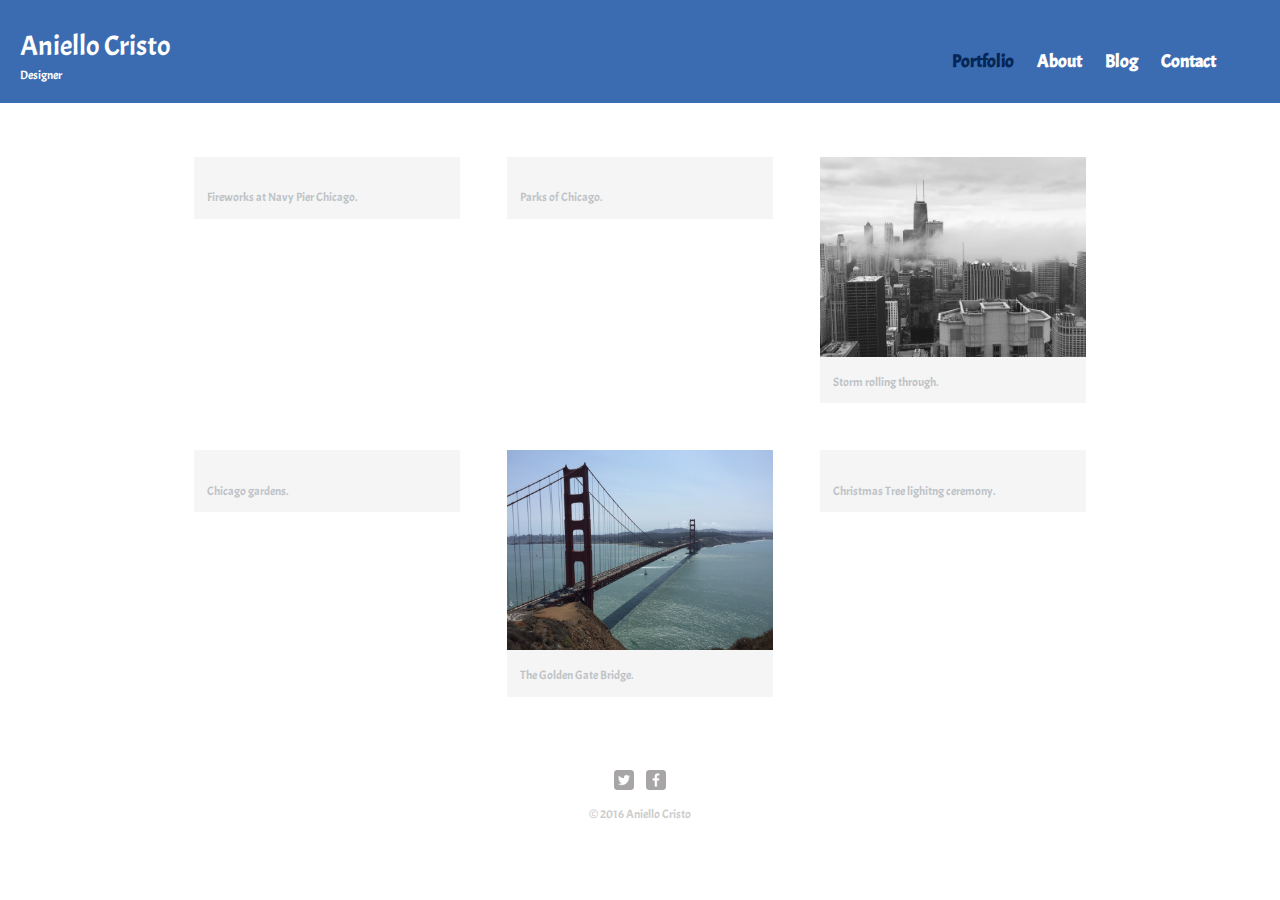
==== index.html @ b0be0b01 "initial commit" ====
<!DOCTYPE HTML>
<html>
  <head>
    <meta charset="utf-8">
    <title>Aniello Cristo | Designer</title>
    <link rel="stylesheet" href="css/normalize.css">
    <link href="https://fonts.googleapis.com/css?family=Acme" rel="stylesheet" type='text/css'>
    <link rel="stylesheet" href="css/main.css">
    <link rel="stylesheet" href="css/responsive.css">
    <meta name="viewport" content="width=device-width, intital-scale=1.0">
  </head>
  <body>
    <header>
      <a href="index.html" id="logo">
        <h1>Aniello Cristo</h1>
        <h2>Designer</h2>
      </a>
      <nav>
        <ul>
          <li><a href="index.html" class="selected">Portfolio</a></li>
          <li><a href="about.html">About</a></li>
          <li><a href="blog.html">Blog</a></li>
          <li><a href="contact.html">Contact</a></li>
        </ul>
      </nav>
    </header>
    <div id="wrapper">
      <section>
        <ul id="gallery">
          <li>
            <a href="img/01fireworks.png">
              <img src="img/01fireworks.png" alt="">
              <p>Fireworks at Navy Pier Chicago.</p>
            </a>
          </li>
          <li>
            <a href="img/03chilake.jpg">
              <img src="img/03chilake.jpg" alt="">
              <p>Parks of Chicago.</p>
            </a>
          </li>
          <li>
            <a href="img/05chicloud.jpg">
              <img src="img/05chicloud.jpg" alt="">
              <p>Storm rolling through.</p>
            </a>
          </li>
          <li>
            <a href="img/07chiconserv.jpg">
              <img src="img/07chiconserv.jpg" alt="">
              <p>Chicago gardens.</p>
            </a>
          </li>
          <li>
            <a href="img/09goldgate.jpg">
              <img src="img/09goldgate.jpg" alt="">
              <p>The Golden Gate Bridge.</p>
            </a>
          </li>
          <li>
            <a href="img/13treelighting.jpg">
              <img src="img/13treelighting.jpg" alt="">
              <p>Christmas Tree lighitng ceremony.</p>
            </a>
          </li>
        </ul>
      </section>
    <footer>
      <a href="http://twitter.com"><img src="img/twitter-wrap.png" alt="Twitter Logo" class="social-icon"></a>
      <a href="http://facebook.com"><img src="img/facebook-wrap.png" alt="Facebook Logo" class="social-icon"></a>
      <p>&copy; 2016 Aniello Cristo</p>
    </footer>
  </div>
  </body>
</html>
---- css/main.css ----
/*****************************
GENERAL
*****************************/

body {
  font-family: 'Acme', sans-serif;
}

#wrapper {
  max-width: 940px;
  margin: 0 auto;
  padding: 0 5%;
}

a {
  text-decoration: none;
}

a {
  color: #3B6CB1;
}

img {
  max-width: 100%;
}

h3 {
  margin: 0 0 1em 0;
}
/*****************************
Heading
*****************************/

/*Site Body */
header {
  float: left;
  margin:  0 0 30px 0;
  padding: 5px 0 0 0;
  width: 100%;
}

#logo {
  text-align: center;
  margin: 0;
}

body {
  background-color: #fff;
  color: #999;
}

h1 {
  font-family: 'Acme', sans-serif;
  margin: 15px 0;
  font-size: 1.75em;
  font-weight: normal;
  line-height: 0.8em;
}

h2 {
  font-size: 0.75em;
  margin: -5px 0 0;
  font-weight: normal;
}

/*****************************
Navigation
*****************************/

nav {
  text-align: center;
  padding: 10px 0;
  margin: 20px 0 0;
}

nav ul {
  list-style: none;
  margin: 0 10px;
  padding: 0;
}

nav li {
  display: inline-block;
}

nav a {
  font-weight: 800;
  padding: 15px 10px;
}

/*****************************
Footer
*****************************/

footer {
  font-size: 0.75em;
  text-align: center;
  clear: both;
  padding-top: 50px;
  color: #ccc;
}
.social-icon {
  width: 20px;
  height: 20px;
  margin: 0 5px;
}
/*****************************
PAGE: PORTFOLIO
*****************************/

#gallery {
  margin: 0;
  padding: 0;
  list-style: none;
}

#gallery li {
  float: left;
  width: 45%;
  margin: 2.5%;
  background-color: #f5f5f5;
  color: #bdc3c7;
}

#gallery li a p {
  margin: 0;
  padding: 5%;
  font-size: 0.74em;
  color: #bdc3c7
}

/*****************************
PAGE: ABOUT
*****************************/

.profile-photo {
  display: block;
  max-width: 150px;
  margin: 0 auto 30px;
  border-radius: 25%;
}

/*****************************
PAGE: CONTACT
*****************************/

.contact-info {
  list-style: none;
  padding: 0;
  margin: 0;
  font-size: 0.9em;
}

.contact-info a{
  display: block;
  min-height: 20px;
  background-repeat: no-repeat;
  background-size: 20px 20px;
  padding: 0 0 0 30px;
  margin: 0 0 10px 0;
}

.contact-info li.phone a{
  background-image: url('../img/phone.png');
}

.contact-info li.mail a{
  background-image: url('../img/mail.png');
}

.contact-info li.twitter a{
  background-image: url('../img/twitter.png');
}

/*****************************
COLORS
*****************************/

/* Green header */
header {
  background: #3B6CB1;
  border: #204C8B;
}

h1, h2 {
  color: #fff;
}

/*nav background on mobile*/
nav {
  background: #204C8B;
}

/*nav link color*/
nav a, nav a:visited {
  color: #fff;
}

nav a.selected, nav a:hover {
  color: #052656;
}
---- css/responsive.css ----
@media screen and (min-width: 480px) {
  /*****************************
  TWO COLUMN LAYOUT
  *****************************/

  #primary {
    width: 50%;
    float: left;
  }

  #secondary {
    width: 40%;
    float: right;
  }

  /*****************************
  WIDTH CALCULATIONS
  Existing Margins: 2.5% (on each size = 5% total)
  3 images x 5 margine = 15% (Margins total)
  100% - 15% = 85%
  85% / 3 = 28.33%
  *****************************/

  /*****************************
  PAGE: PORTFOLIO
  *****************************/

  #gallery li {
    width: 28.3333%;
  }

  /*****************************
  PAGE: ABOUT
  *****************************/

  .profile-photo {
    float: left;
    margin: 0 5% 20px 0;
  }

      #gallery li:nth-child(4n) {
        clear: left;
      }
}

@media screen and (min-width: 660px) {

  /*****************************
  HEADER
  *****************************/


  #gallery li {
    width: 28.3333%;
  }


  nav {
    background: none;
    float: right;
    font-size: 1.125em;
    margin-right: 5%;
    text-align: right;
    width; 45%;
  }

  #logo {
    float: left;
    margin-left; 5%;
    text-align: left;
    width: 45%;
  }

  header {
    padding: 20px;
  }

}
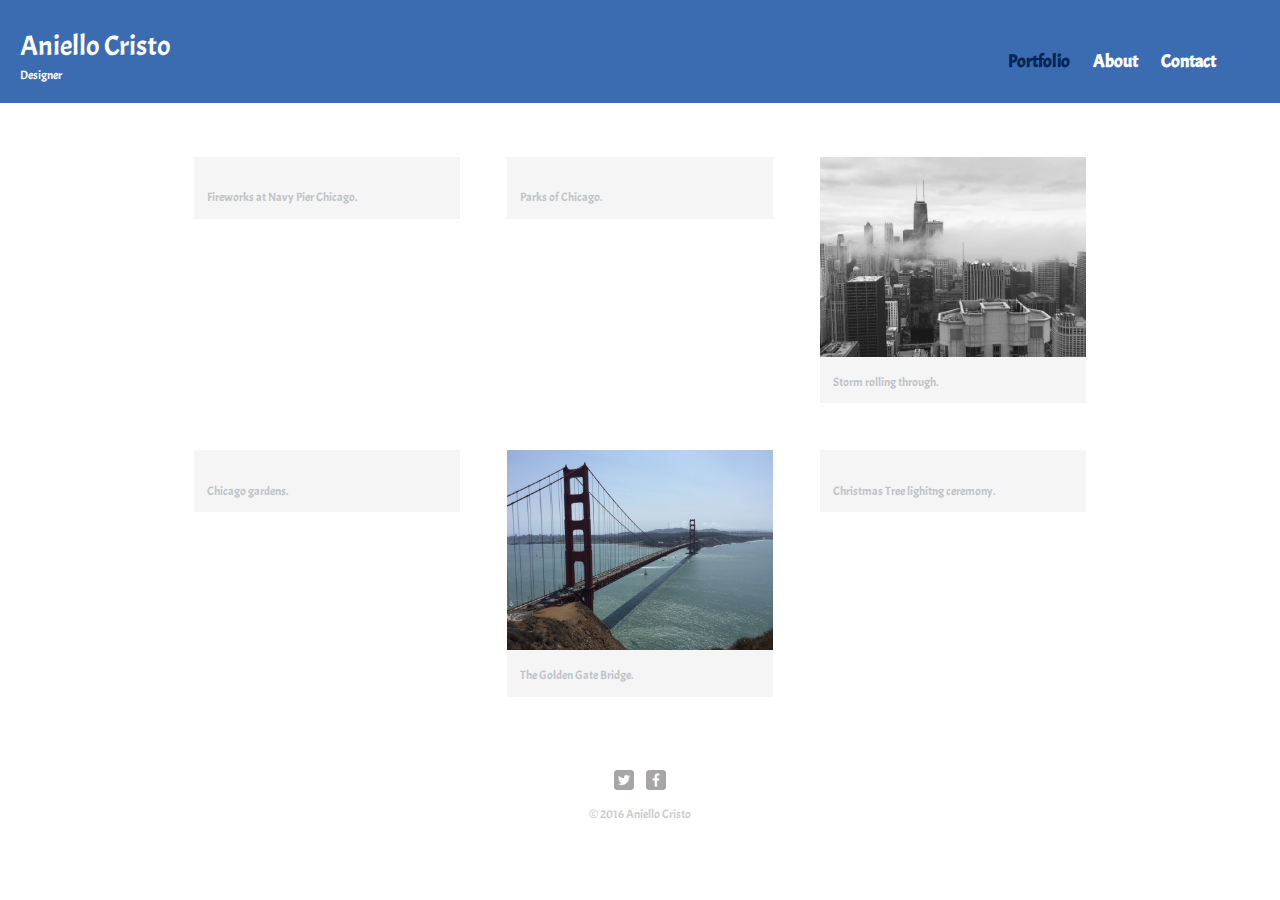
==== commit 6b73f417: "Remove Blog Link" ====
--- a/index.html
+++ b/index.html
@@ -19,7 +19,6 @@
         <ul>
           <li><a href="index.html" class="selected">Portfolio</a></li>
           <li><a href="about.html">About</a></li>
-          <li><a href="blog.html">Blog</a></li>
           <li><a href="contact.html">Contact</a></li>
         </ul>
       </nav>
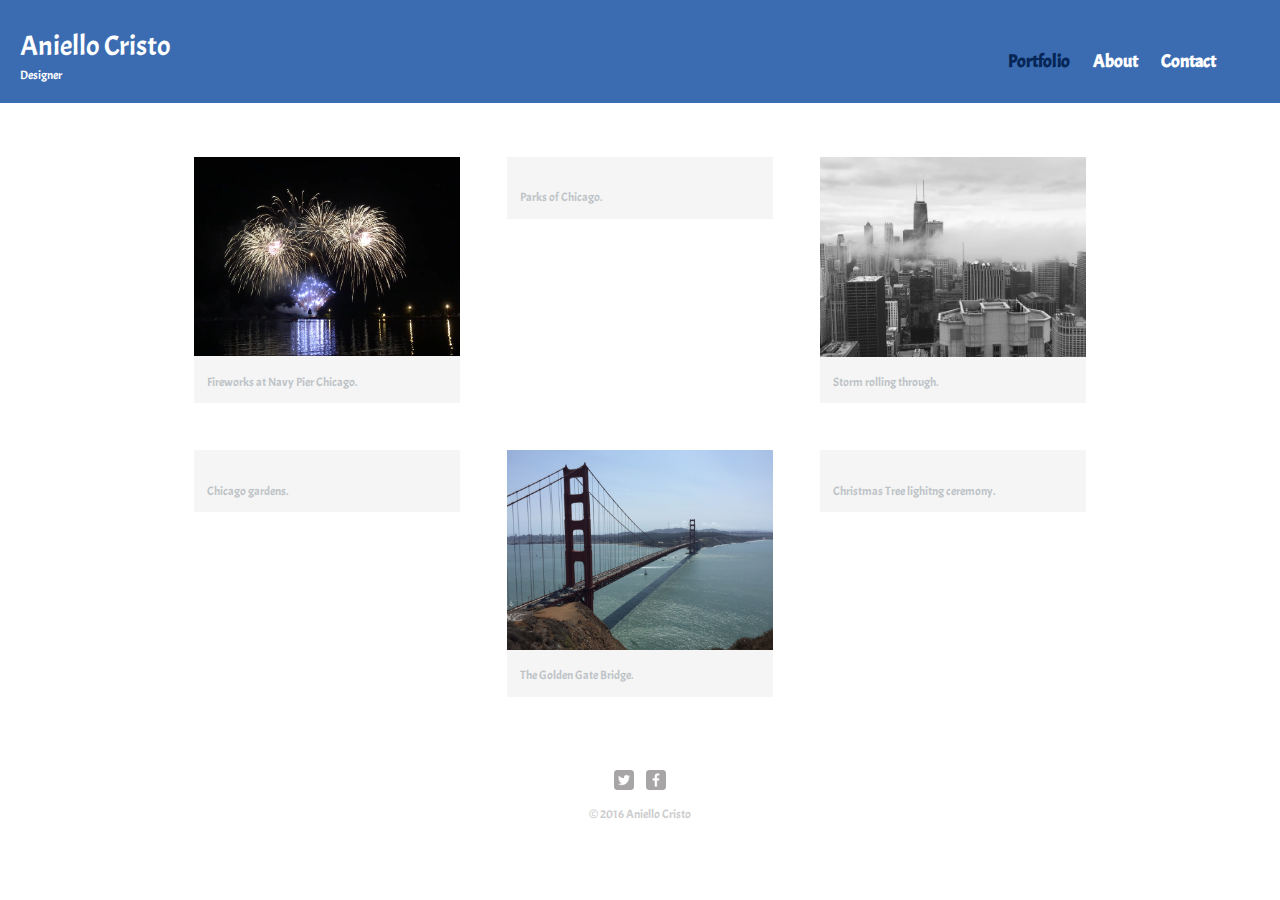
==== commit 8b1609e7: "Image Link Correction" ====
--- a/index.html
+++ b/index.html
@@ -28,7 +28,7 @@
         <ul id="gallery">
           <li>
             <a href="img/01fireworks.png">
-              <img src="img/01fireworks.png" alt="">
+              <img src="img/01fireworks.PNG" alt="">
               <p>Fireworks at Navy Pier Chicago.</p>
             </a>
           </li>
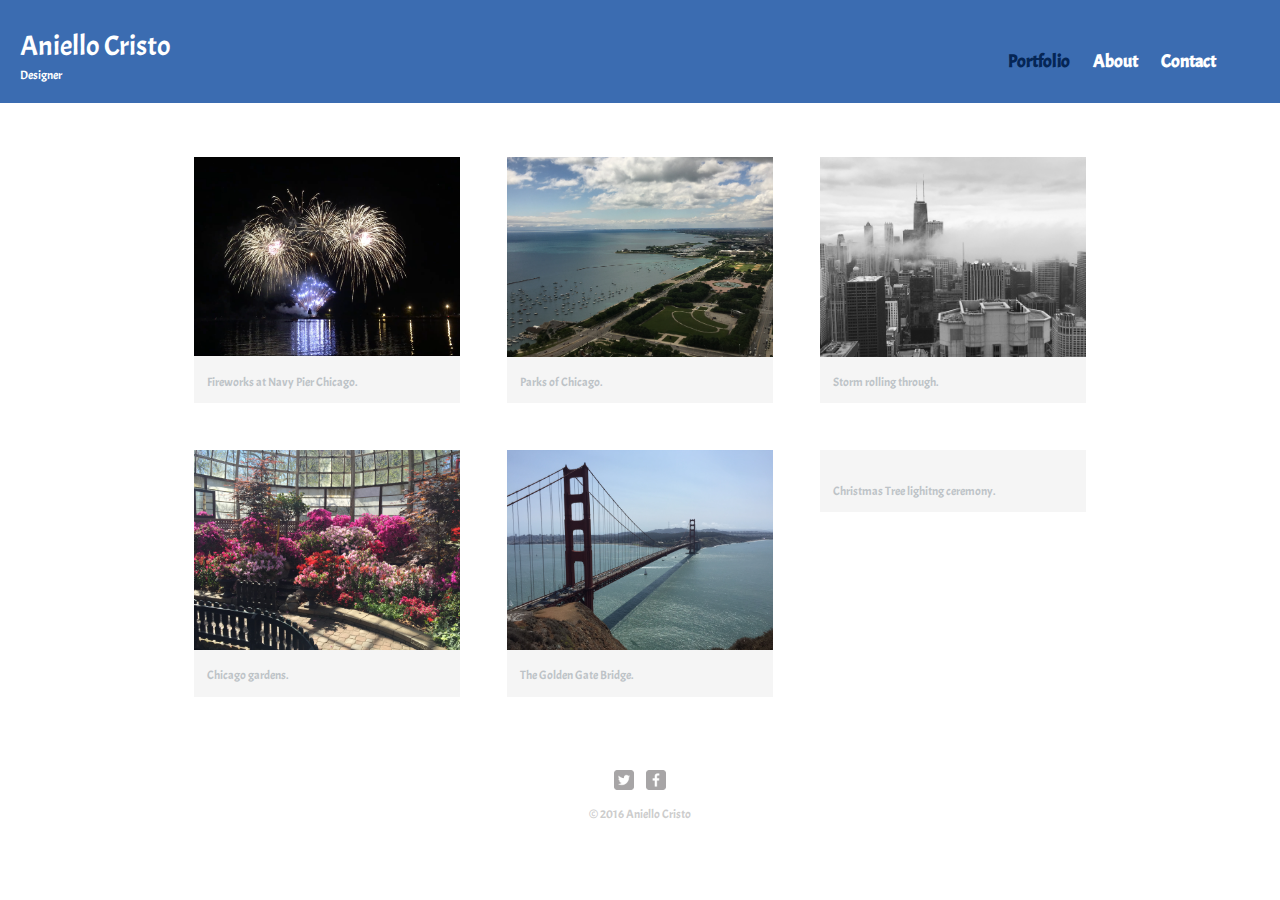
==== commit b5d7ee63: "Corrected broken links" ====
--- a/index.html
+++ b/index.html
@@ -33,8 +33,8 @@
             </a>
           </li>
           <li>
-            <a href="img/03chilake.jpg">
-              <img src="img/03chilake.jpg" alt="">
+            <a href="img/03chilake.JPG">
+              <img src="img/03chilake.JPG" alt="">
               <p>Parks of Chicago.</p>
             </a>
           </li>
@@ -45,8 +45,8 @@
             </a>
           </li>
           <li>
-            <a href="img/07chiconserv.jpg">
-              <img src="img/07chiconserv.jpg" alt="">
+            <a href="img/07chiconserv.JPG">
+              <img src="img/07chiconserv.JPG" alt="">
               <p>Chicago gardens.</p>
             </a>
           </li>
